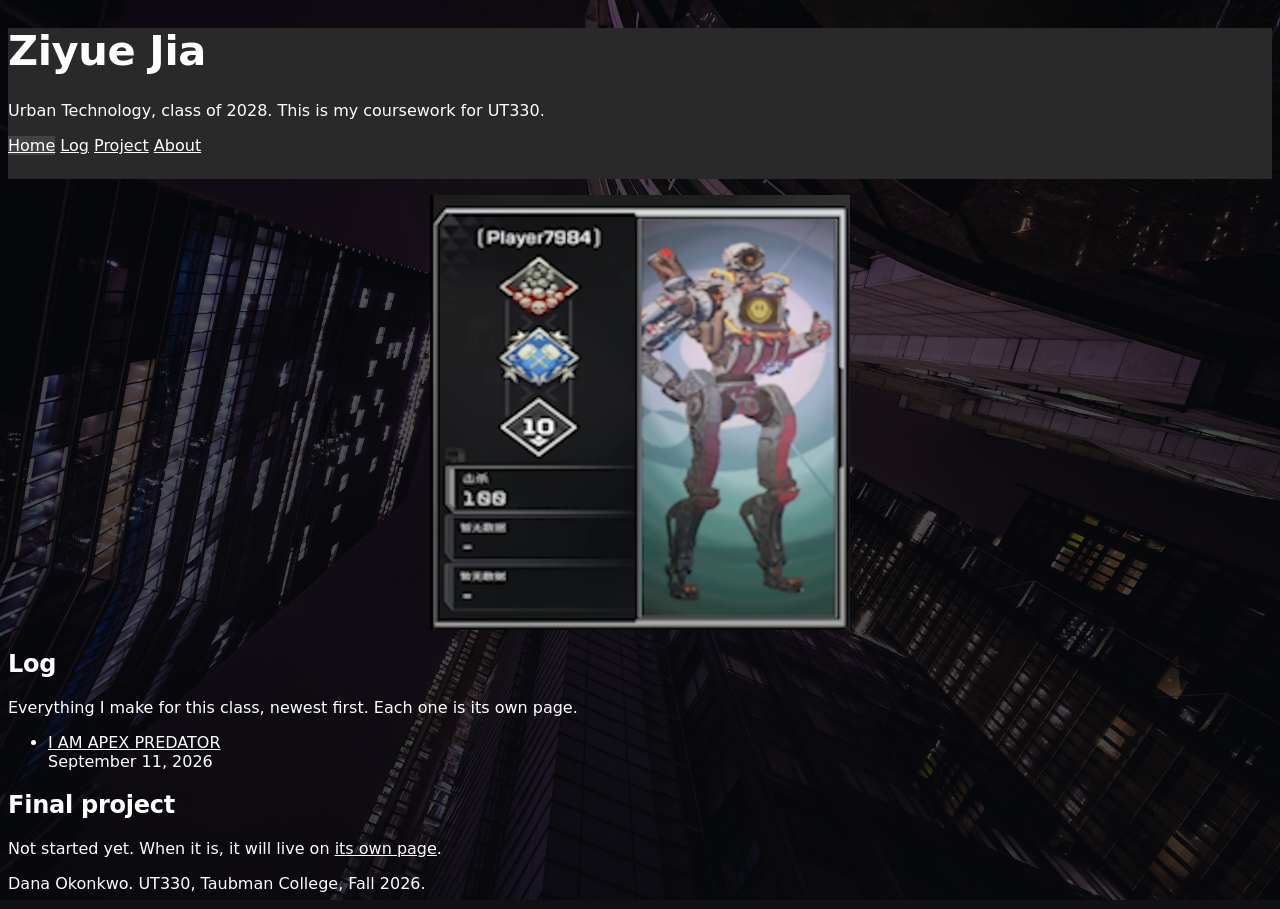
==== UT330-9-11/site/index.html @ 2a1d5ff5 "Add files via upload" ====
<!DOCTYPE html>
<html lang="en">
<head>
<meta charset="utf-8">
<meta name="viewport" content="width=device-width, initial-scale=1">
<title>APEX PREDATOR</title>
<meta name="description" content="Coursework for UT330 Interaction Design and Urban Experiences, Taubman College, Fall 2026.">

<!-- Two stylesheets. Order matters. simple.css first, then yours. -->
<link rel="stylesheet" href="https://cdn.simplecss.org/simple.min.css">
<link rel="stylesheet" href="css/custom.css">
</head>

<body class="home-page">

<header>
  <h1>Ziyue Jia</h1>
  <p>Urban Technology, class of 2028. This is my coursework for UT330.</p>
  <nav>
    <a href="index.html" aria-current="page">Home</a>
    <a href="entries/index.html">Log</a>
    <a href="project.html">Project</a>
    <a href="about.html">About</a>
  </nav>
</header>

<main>

  <figure>
    <img src="images/apex-pathfinder-banner.png"
         alt="Apex Legends 探路者玩家旗帜，左侧展示徽章，右侧为角色形象"
         width="999" height="1034"
         style="display: block; width: 100%; max-width: 420px; height: auto; margin: 0 auto;">
  </figure>

  <h2>Log</h2>
  <p>Everything I make for this class, newest first. Each one is its own page.</p>

  <ul>
    <li>
      <a href="entries/apex-predator.html">I AM APEX PREDATOR</a><br>
      <time datetime="2026-09-11">September 11, 2026</time>
    </li>
  </ul>


  <h2>Final project</h2>
  <p>
    Not started yet. When it is, it will live on
    <a href="project.html">its own page</a>.
  </p>

</main>

<footer>
  <p>Dana Okonkwo. UT330, Taubman College, Fall 2026.</p>
</footer>

</body>
</html>
---- UT330-9-11/site/css/custom.css ----
/* ============================================================
   YOUR STYLES

   This file loads AFTER simple.css in the HTML, so anything you
   write here wins. That order is called the cascade. If you put
   this link above simple.css instead, none of it will work.

   Simple.css already styles every HTML element. You are not
   starting from nothing. You are adjusting something.
   ============================================================ */


/* ------------------------------------------------------------
   1. FONTS

   Use clean system sans-serif fonts throughout the site.
   No external font download is needed.
   ------------------------------------------------------------ */


/* ------------------------------------------------------------
   2. VARIABLES

   These names come from simple.css. Changing a value here
   changes it everywhere on every page at once.

   Change all of them. The point is that your site does not
   look like the starter.
   ------------------------------------------------------------ */

:root, ::backdrop {

  /* --- type --- */
  --sans-font: system-ui, -apple-system, BlinkMacSystemFont, 'Segoe UI', 'PingFang SC', 'Microsoft YaHei', sans-serif;
  --heading-font: var(--sans-font);
  --mono-font: var(--sans-font);

  /* --- color --- */
  --bg:          #FCFBF9;   /* page background */
  --accent-bg:   #F1EFEA;   /* boxes, table headers, quote backgrounds */
  --text:        #1B1B1D;   /* body text */
  --text-light:  #63636B;   /* captions and secondary text */
  --border:      #D7D4CC;   /* rules and outlines */
  --accent:      #1F5C4A;   /* links */
  --accent-hover:#2E8268;
  --accent-text: var(--bg); /* text sitting on top of accent */
  --code:        #9A2A5C;
  --marked:      #F5E06B;   /* highlighter color for <mark> */

  --standard-border-radius: 3px;
}


/* ------------------------------------------------------------
   3. ADJUSTMENTS

   Simple.css does not have a heading font variable, so this
   applies mine. Delete it if you only want one typeface.
   ------------------------------------------------------------ */

body {
  font-family: var(--sans-font);
}

button, input, select, textarea {
  font-family: inherit;
}

h1, h2, h3, h4, h5, h6 {
  font-family: var(--heading-font);
  font-weight: 600;
  letter-spacing: -0.01em;
}

h1 { font-size: 2.6rem; line-height: 1.1; }

/* Dates and captions */
time { color: var(--text-light); }

figcaption { font-size: 0.9rem; }

/* Simple.css centers the header. This left-aligns it. */
header { text-align: left; padding-bottom: 1.5rem; }
header > nav { margin-top: 0.5rem; }


/* ------------------------------------------------------------
   4. YOUR CSS

   Write below here so you can always find your own work.
   ------------------------------------------------------------ */

/* Homepage background photo: Andrea De Santis / Unsplash.
   https://unsplash.com/photos/uCFuP0Gc_MM */
body.home-page {
  --bg: #101114;
  --accent-bg: #292929;
  --text: #fff;
  --text-light: #fff;
  --accent: #fff;
  --accent-hover: #fff;
  --border: rgba(255, 255, 255, 0.3);
  color: #fff;
  background-color: #101114;
  background-image: linear-gradient(rgba(8, 10, 14, 0.65), rgba(8, 10, 14, 0.78)),
                    url('../images/dark-city-background.jpg');
  background-size: cover;
  background-position: center;
  background-repeat: no-repeat;
  background-attachment: fixed;
}

body.home-page > header {
  background: #292929;
  color: #fff;
}

.home-page a,
.home-page a:visited,
.home-page time,
.home-page > footer {
  color: #fff;
}

.home-page header nav a,
.home-page header nav a:visited {
  color: #fff;
  border-color: rgba(255, 255, 255, 0.4);
}

.home-page header nav a:hover,
.home-page header nav a[aria-current="page"] {
  color: #fff;
  background: #414141;
  border-color: #fff;
}

.home-page a:focus-visible {
  outline: 2px solid #fff;
  outline-offset: 4px;
}

@media (max-width: 720px) {
  body.home-page {
    background-attachment: scroll;
  }
}

/* Apex Predator entry */
body.predator-page {
  --predator-cycle: 2.6s;
  box-sizing: border-box;
  min-height: 100vh;
  min-height: 100svh;
  margin: 0;
  padding: clamp(24px, 5vw, 64px);
  background: #000;
  color: #fff;
}

.predator-page main {
  container-type: inline-size;
  max-width: 1100px;
  margin: 0 auto;
}

.predator-page .back-link {
  display: inline-block;
  color: #fff;
  font-size: 1rem;
  text-underline-offset: 5px;
}

.predator-page a:focus-visible {
  outline: 2px solid #fff;
  outline-offset: 6px;
}

.predator-page h1 {
  margin: clamp(40px, 7vh, 80px) 0 40px;
  font-size: clamp(2rem, 6vw, 4.5rem);
  line-height: 1.1;
  text-align: center;
  color: #8b141e;
}

/* Title band is 1.5 times wider than before, with a pure-white center. */
@supports ((background-clip: text) or (-webkit-background-clip: text)) {
  .predator-page h1 {
    --title-glow-half: min(54cqw, 367.2px);
    background-image: linear-gradient(to right,
      #8b141e calc(50% - var(--title-glow-half)),
      #cf614c calc(50% - var(--title-glow-half) * 0.75),
      #ffc68f calc(50% - var(--title-glow-half) * 0.45),
      #fff0d8 calc(50% - var(--title-glow-half) * 0.2),
      #fff calc(50% - var(--title-glow-half) * 0.08),
      #fff calc(50% + var(--title-glow-half) * 0.08),
      #fff0d8 calc(50% + var(--title-glow-half) * 0.2),
      #ffc68f calc(50% + var(--title-glow-half) * 0.45),
      #cf614c calc(50% + var(--title-glow-half) * 0.75),
      #8b141e calc(50% + var(--title-glow-half)));
    background-size: 300% 100%;
    background-repeat: no-repeat;
    background-position: 100% center;
    -webkit-background-clip: text;
    background-clip: text;
    color: transparent;
    animation: predator-title-sweep var(--predator-cycle) linear infinite;
  }
}

@keyframes predator-title-sweep {
  0% { background-position: 100% center; }
  90%, 100% { background-position: 0% center; }
}

.predator-page .predator-badge {
  display: block;
  width: min(100%, 680px);
  height: auto;
  margin: 0 auto;
}

.predator-emblem {
  container-type: inline-size;
  --predator-flash-brightness: 1.9;
  position: relative;
  isolation: isolate;
  width: min(100%, 680px);
  margin: 0 auto;
}

.predator-rank {
  position: absolute;
  left: 49.5%;
  top: 70.4%;
  transform: translate(-50%, -50%);
  z-index: 2;
  color: #fff;
  font-size: clamp(16px, 8cqw, 54px);
  font-family: 'Cascadia Code', Consolas, 'Courier New', monospace;
  font-weight: 400;
  line-height: 1;
  pointer-events: none;
}

.predator-emblem .predator-badge {
  animation: predator-badge-flash var(--predator-cycle) ease-in-out infinite;
}

/* A CSS-only gradient softens the scan edges without loading a mask image. */
.predator-emblem .predator-scan {
  position: absolute;
  inset: 0;
  display: block;
  width: 100%;
  height: 100%;
  z-index: 1;
  pointer-events: none;
  filter: brightness(4.2) saturate(0.55);
  --scan-feather: linear-gradient(to bottom,
    transparent 44%, rgba(0, 0, 0, 0.15) 46%,
    #000 49%, #000 51%,
    rgba(0, 0, 0, 0.15) 54%, transparent 56%);
  -webkit-mask-image: var(--scan-feather);
  mask-image: var(--scan-feather);
  -webkit-mask-size: 100% 300%;
  mask-size: 100% 300%;
  -webkit-mask-repeat: no-repeat;
  mask-repeat: no-repeat;
  -webkit-mask-position: center 84%;
  mask-position: center 84%;
  animation: predator-light-sweep var(--predator-cycle) linear infinite;
}

/* The scan still ends at 2.34s. */
@keyframes predator-light-sweep {
  0% {
    -webkit-mask-position: center 84%;
    mask-position: center 84%;
  }
  90%, 100% {
    -webkit-mask-position: center 16%;
    mask-position: center 16%;
  }
}

/* Start at 1.34s; rise 0.208333s, hold 0.416667s, fade 0.541667s. */
@keyframes predator-badge-flash {
  0%, 51.538462%, 96.410256%, 100% {
    filter: brightness(1);
  }
  59.551282%, 75.576923% {
    filter: brightness(var(--predator-flash-brightness));
  }
}

@media (prefers-reduced-motion: reduce) {
  body.predator-page {
    --predator-cycle: 6s;
  }
  .predator-emblem {
    --predator-flash-brightness: 1.3;
  }
  .predator-emblem .predator-badge {
    animation-name: predator-badge-flash-slow;
    animation-delay: 4.4s;
  }
  .predator-emblem .predator-scan {
    filter: brightness(2.2) saturate(0.7);
  }
}

/* The delayed pulse can finish across the six-second scan loop without a cut. */
@keyframes predator-badge-flash-slow {
  0%, 31.25%, 100% {
    filter: brightness(1);
  }
  3.472222%, 10.416667% {
    filter: brightness(var(--predator-flash-brightness));
  }
}
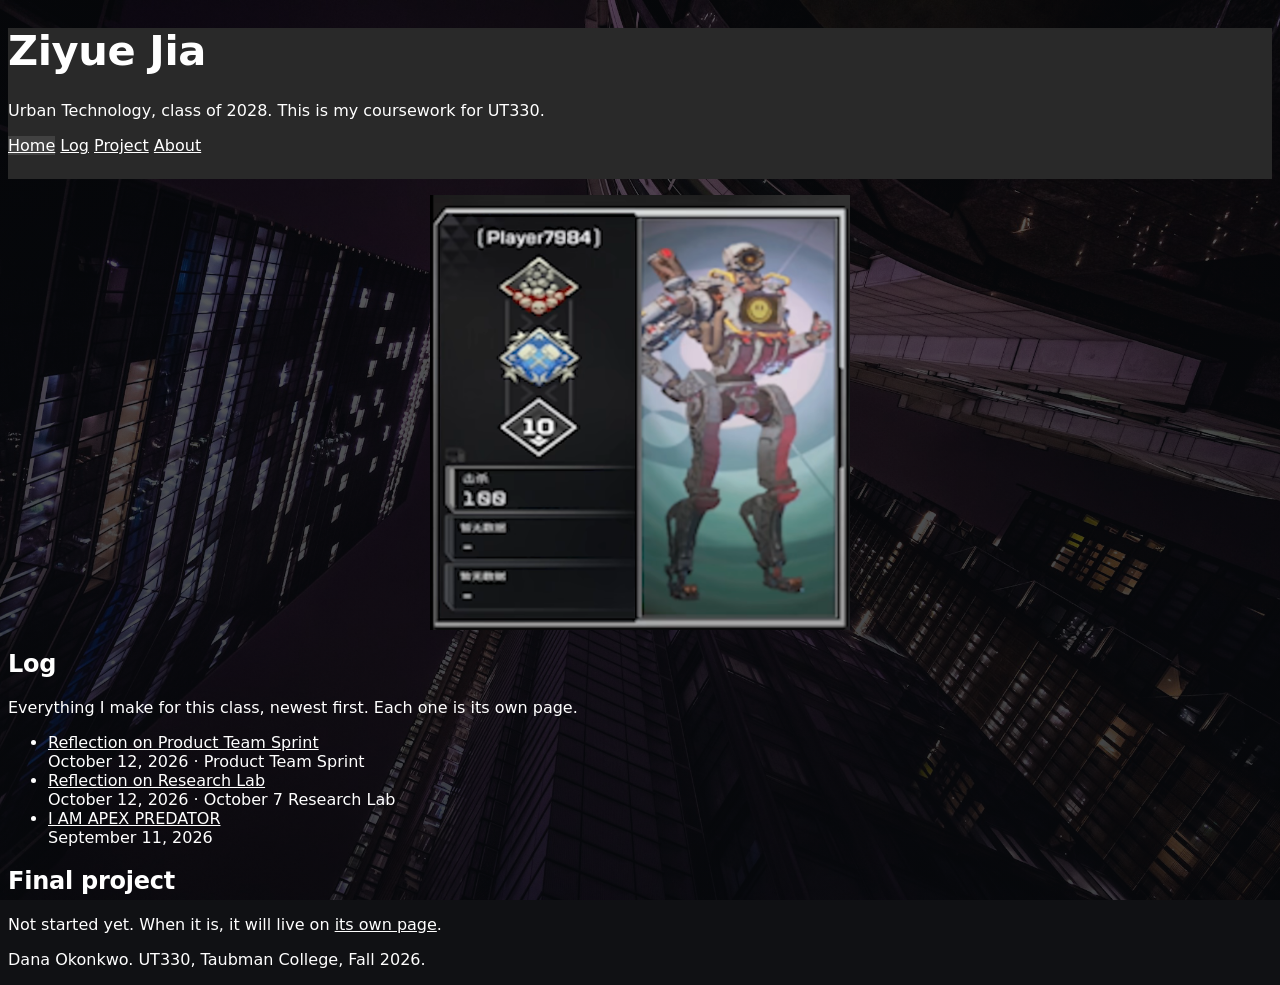
==== commit d24070ab: "Add files via upload" ====
--- a/UT330-9-11/site/index.html
+++ b/UT330-9-11/site/index.html
@@ -38,6 +38,14 @@
 
   <ul>
     <li>
+      <a href="entries/reflection-on-product-team-sprint.html">Reflection on Product Team Sprint</a><br>
+      <time datetime="2026-10-12">October 12, 2026</time> · Product Team Sprint
+    </li>
+    <li>
+      <a href="entries/reflection-on-research-lab.html">Reflection on Research Lab</a><br>
+      <time datetime="2026-10-12">October 12, 2026</time> · October 7 Research Lab
+    </li>
+    <li>
       <a href="entries/apex-predator.html">I AM APEX PREDATOR</a><br>
       <time datetime="2026-09-11">September 11, 2026</time>
     </li>
